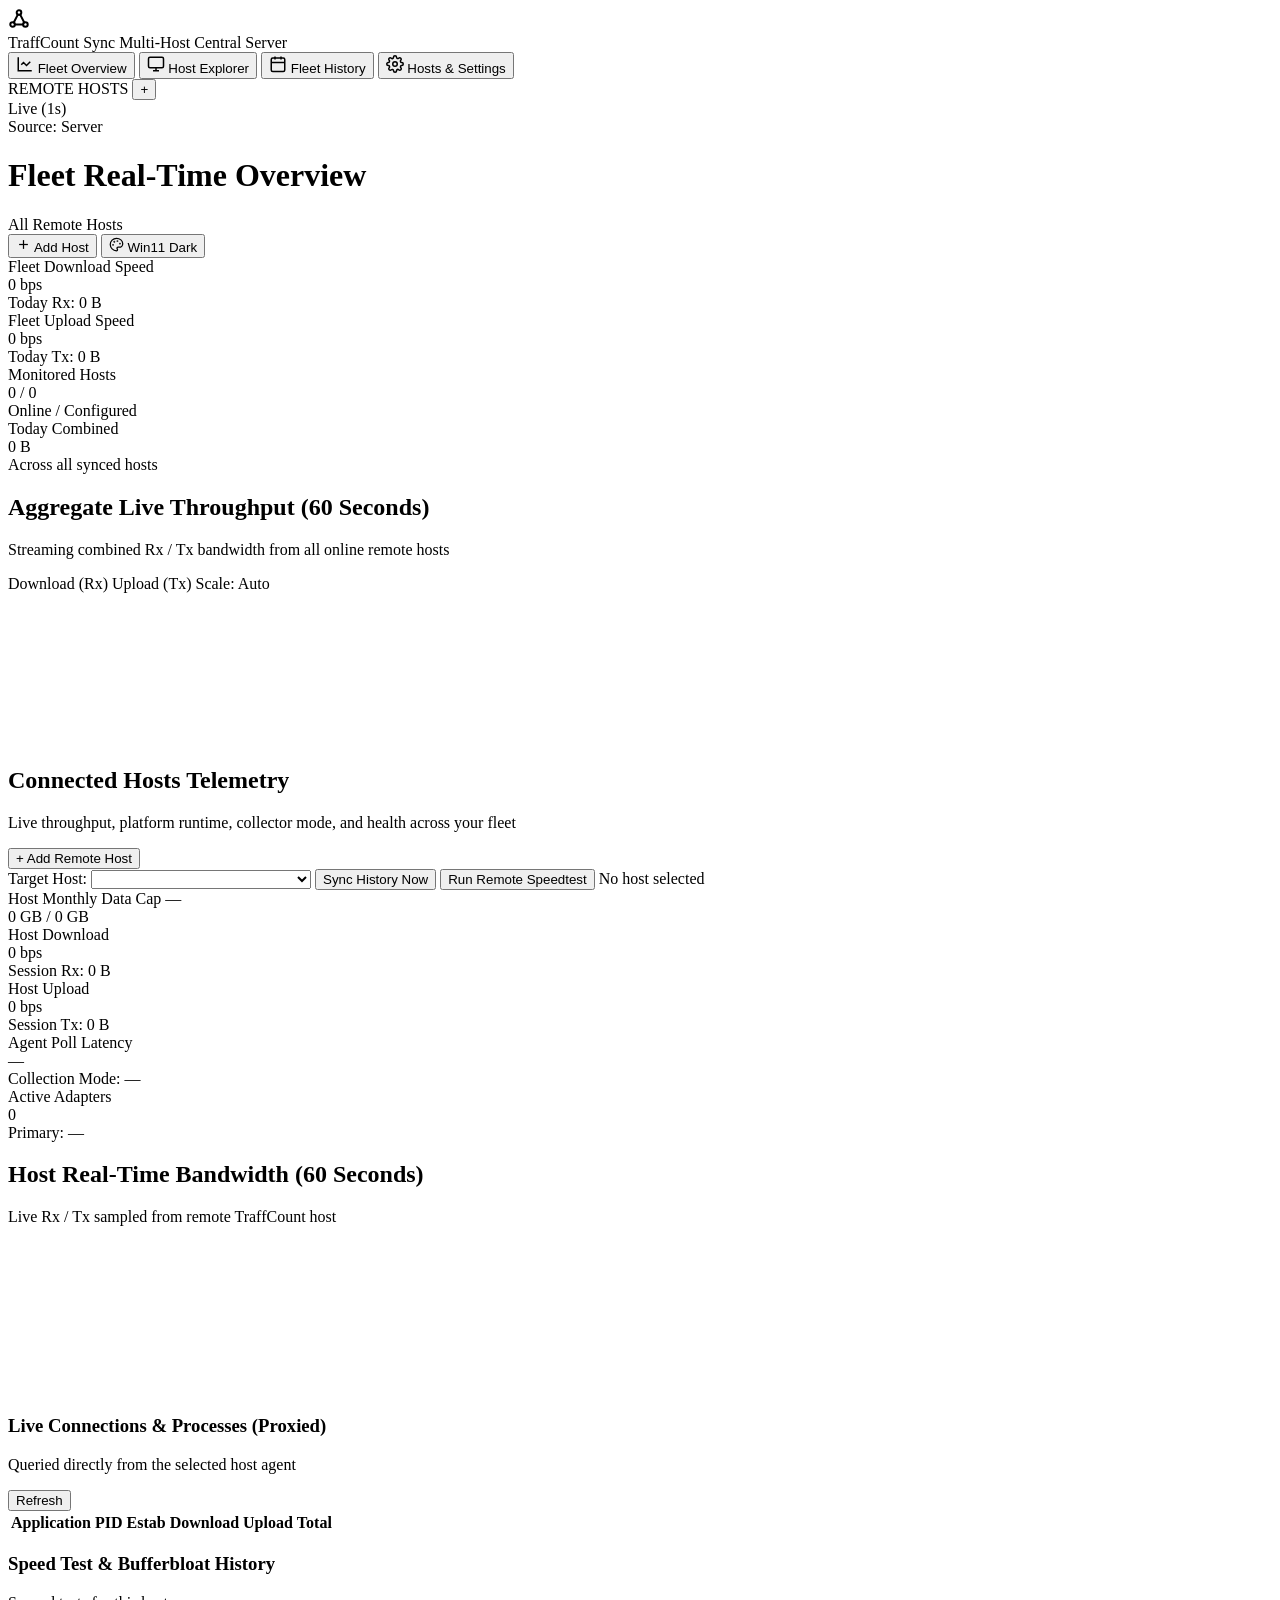
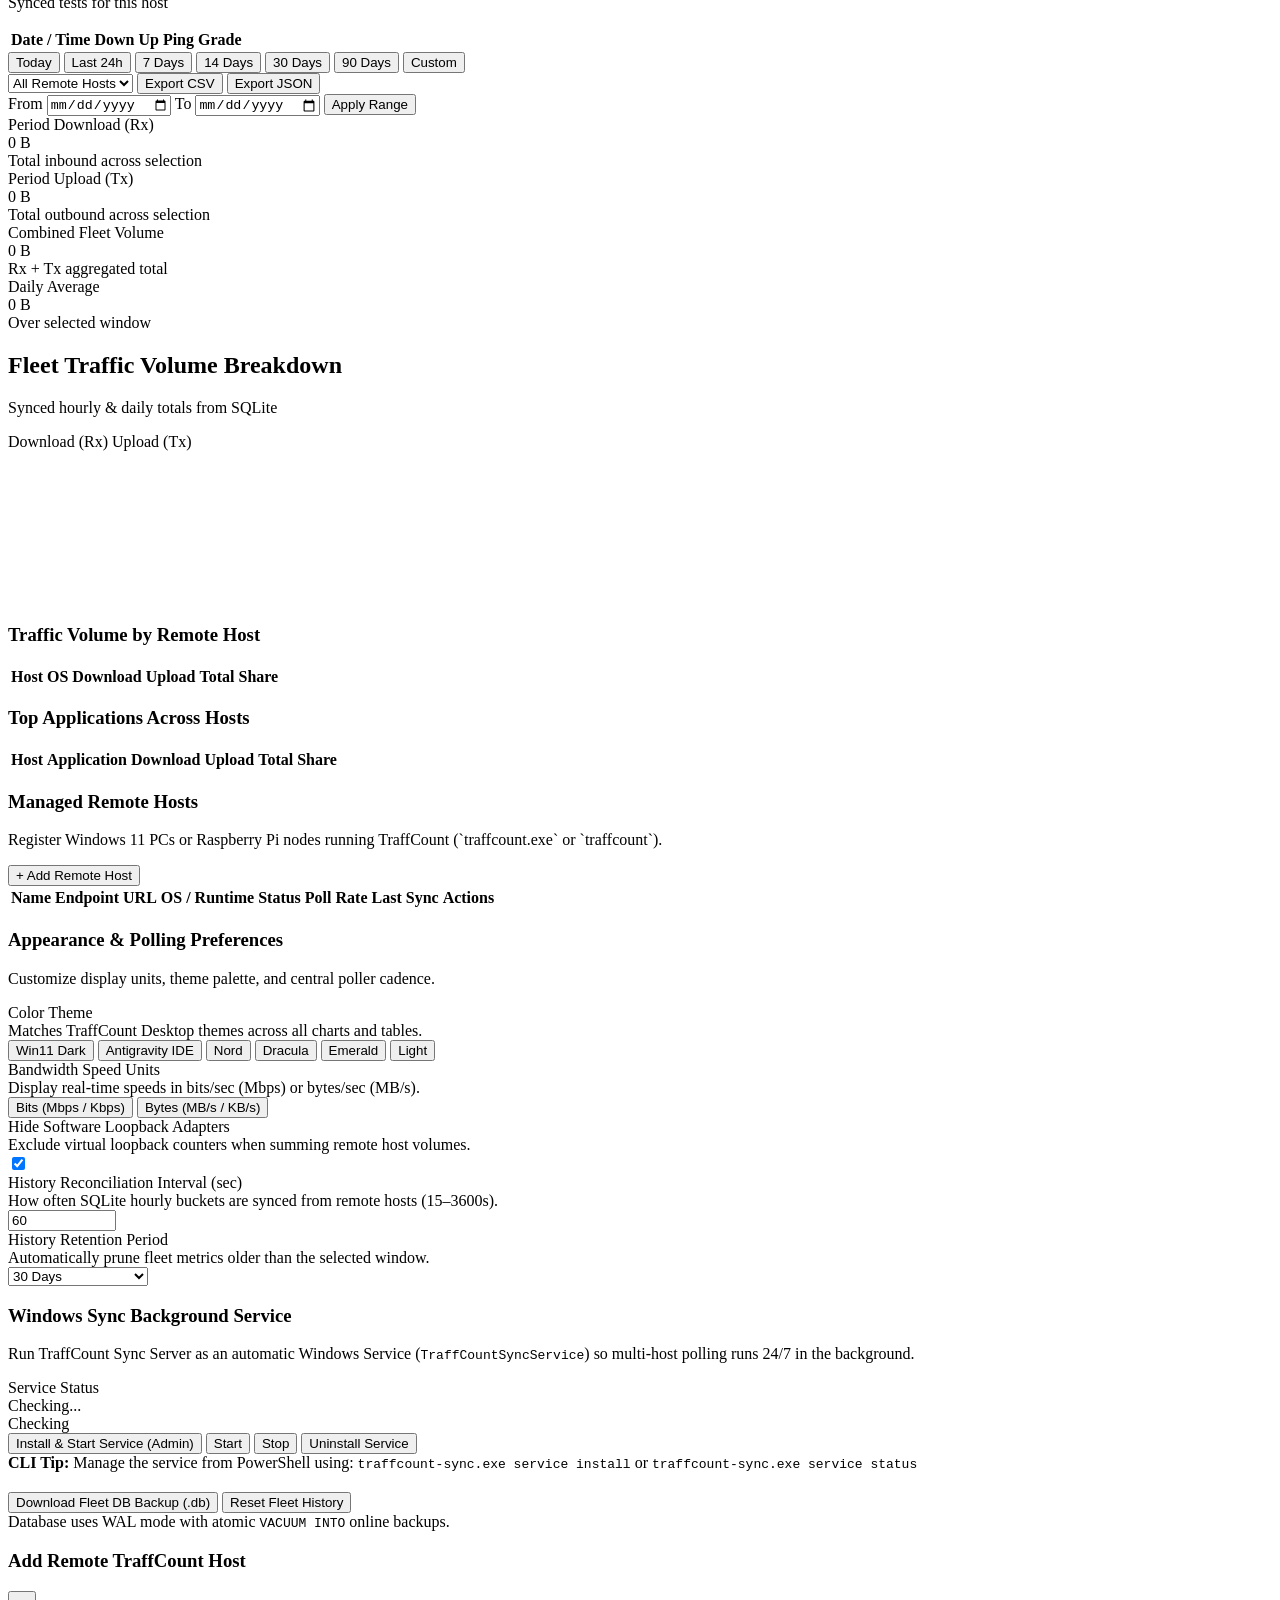
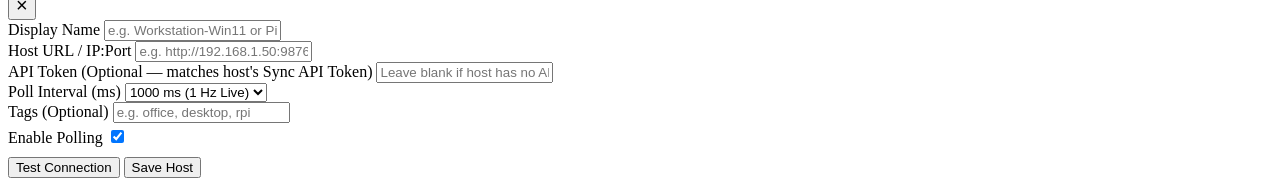
==== internal/syncserver/web/index.html @ 026d8219 "add TraffCount Sync Server for multi-host polling and analytics Introduce `traffcount-sync`, a stand" ====
<!DOCTYPE html>
<html lang="en" data-theme="dark">
<head>
  <meta charset="UTF-8" />
  <meta name="viewport" content="width=device-width, initial-scale=1.0" />
  <title>TraffCount Sync Server — Multi-Host Network Monitor</title>
  <link rel="icon" href="/favicon.ico" type="image/x-icon" />
  <link rel="stylesheet" href="/style.css?v=1" />
</head>
<body>
  <div class="app-shell">
    <!-- Left Navigation Sidebar -->
    <aside class="sidebar">
      <div class="brand">
        <div class="brand-icon">
          <svg viewBox="0 0 24 24" width="22" height="22" fill="none" stroke="currentColor" stroke-width="2.2" stroke-linecap="round" stroke-linejoin="round">
            <circle cx="12" cy="5" r="2.5"></circle>
            <circle cx="5" cy="18" r="2.5"></circle>
            <circle cx="19" cy="18" r="2.5"></circle>
            <line x1="10.7" y1="7.2" x2="6.3" y2="15.8"></line>
            <line x1="13.3" y1="7.2" x2="17.7" y2="15.8"></line>
            <line x1="7.5" y1="18" x2="16.5" y2="18"></line>
          </svg>
        </div>
        <div class="brand-text">
          <span class="brand-title">TraffCount Sync</span>
          <span class="brand-subtitle" id="brandSubtitle">Multi-Host Central Server</span>
        </div>
      </div>

      <nav class="nav-list">
        <button class="nav-item active" data-tab="overview">
          <svg viewBox="0 0 24 24" width="18" height="18" fill="none" stroke="currentColor" stroke-width="2">
            <path d="M3 3v18h18"/><path d="m19 9-5 5-4-4-3 3"/>
          </svg>
          <span>Fleet Overview</span>
        </button>

        <button class="nav-item" data-tab="explorer">
          <svg viewBox="0 0 24 24" width="18" height="18" fill="none" stroke="currentColor" stroke-width="2">
            <rect x="2" y="3" width="20" height="14" rx="2"/><line x1="8" y1="21" x2="16" y2="21"/><line x1="12" y1="17" x2="12" y2="21"/>
          </svg>
          <span>Host Explorer</span>
        </button>

        <button class="nav-item" data-tab="history">
          <svg viewBox="0 0 24 24" width="18" height="18" fill="none" stroke="currentColor" stroke-width="2">
            <rect x="3" y="4" width="18" height="18" rx="2" ry="2"/><line x1="16" y1="2" x2="16" y2="6"/><line x1="8" y1="2" x2="8" y2="6"/><line x1="3" y1="10" x2="21" y2="10"/>
          </svg>
          <span>Fleet History</span>
        </button>

        <button class="nav-item" data-tab="settings">
          <svg viewBox="0 0 24 24" width="18" height="18" fill="none" stroke="currentColor" stroke-width="2">
            <circle cx="12" cy="12" r="3"></circle>
            <path d="M19.4 15a1.65 1.65 0 0 0 .33 1.82l.06.06a2 2 0 0 1 0 2.83 2 2 0 0 1-2.83 0l-.06-.06a1.65 1.65 0 0 0-1.82-.33 1.65 1.65 0 0 0-1 1.51V21a2 2 0 0 1-2 2 2 2 0 0 1-2-2v-.09A1.65 1.65 0 0 0 9 19.4a1.65 1.65 0 0 0-1.82.33l-.06.06a2 2 0 0 1-2.83 0 2 2 0 0 1 0-2.83l.06-.06a1.65 1.65 0 0 0 .33-1.82 1.65 1.65 0 0 0-1.51-1H3a2 2 0 0 1-2-2 2 2 0 0 1 2-2h.09A1.65 1.65 0 0 0 4.6 9a1.65 1.65 0 0 0-.33-1.82l-.06-.06a2 2 0 0 1 0-2.83 2 2 0 0 1 2.83 0l.06.06a1.65 1.65 0 0 0 1.82.33H9a1.65 1.65 0 0 0 1-1.51V3a2 2 0 0 1 2-2 2 2 0 0 1 2 2v.09a1.65 1.65 0 0 0 1 1.51 1.65 1.65 0 0 0 1.82-.33l.06-.06a2 2 0 0 1 2.83 0 2 2 0 0 1 0 2.83l-.06.06a1.65 1.65 0 0 0-.33 1.82V9a1.65 1.65 0 0 0 1.51 1H21a2 2 0 0 1 2 2 2 2 0 0 1-2 2h-.09a1.65 1.65 0 0 0-1.51 1z"></path>
          </svg>
          <span>Hosts &amp; Settings</span>
        </button>
      </nav>

      <!-- Sidebar Remote Hosts Selector -->
      <div class="sidebar-section-header">
        <span class="sidebar-section-label">REMOTE HOSTS</span>
        <button id="btnSidebarAddHost" class="sidebar-add-btn" title="Add Remote Host">+</button>
      </div>
      <div id="hostSidebarList" class="adapter-list">
        <!-- Populated dynamically -->
      </div>

      <div class="sidebar-footer">
        <div class="ws-status" id="wsStatus">
          <span class="status-dot online"></span>
          <span id="wsStatusText">Live (1s)</span>
        </div>
        <span class="source-badge app" id="dataSourceBadge" title="Active Sync Server Runtime">Source: Server</span>
      </div>
    </aside>

    <!-- Main Content Area -->
    <main class="main-content">
      <header class="top-bar">
        <div class="top-bar-title">
          <h1 id="viewTitle">Fleet Real-Time Overview</h1>
          <span id="viewSubtitle" class="subtitle-badge">All Remote Hosts</span>
        </div>

        <div class="top-bar-actions">
          <button id="btnQuickAddHost" class="action-pill" title="Add a remote Windows 11 or Raspberry Pi TraffCount host">
            <svg viewBox="0 0 24 24" width="15" height="15" fill="none" stroke="currentColor" stroke-width="2">
              <line x1="12" y1="5" x2="12" y2="19"></line><line x1="5" y1="12" x2="19" y2="12"></line>
            </svg>
            <span>Add Host</span>
          </button>

          <button id="btnQuickTheme" class="action-pill" title="Cycle Color Theme">
            <svg viewBox="0 0 24 24" width="15" height="15" fill="none" stroke="currentColor" stroke-width="2">
              <circle cx="13.5" cy="6.5" r=".5" fill="currentColor"></circle>
              <circle cx="17.5" cy="10.5" r=".5" fill="currentColor"></circle>
              <circle cx="8.5" cy="7.5" r=".5" fill="currentColor"></circle>
              <circle cx="6.5" cy="12.5" r=".5" fill="currentColor"></circle>
              <path d="M12 2C6.5 2 2 6.5 2 12s4.5 10 10 10c.926 0 1.648-.746 1.648-1.688 0-.437-.18-.835-.437-1.125-.29-.289-.438-.652-.438-1.125a1.64 1.64 0 0 1 1.668-1.668h1.996c3.051 0 5.555-2.503 5.555-5.554C21.965 6.012 17.461 2 12 2z"></path>
            </svg>
            <span id="quickThemeLabel">Win11 Dark</span>
          </button>
        </div>
      </header>

      <!-- TAB 1: FLEET OVERVIEW -->
      <section id="tab-overview" class="tab-panel active">
        <div class="kpi-grid">
          <div class="kpi-card rx-accent">
            <div class="kpi-label">Fleet Download Speed</div>
            <div class="kpi-value" id="fleetRxSpeed">0 bps</div>
            <div class="kpi-sub">Today Rx: <span id="fleetTodayRx">0 B</span></div>
          </div>

          <div class="kpi-card tx-accent">
            <div class="kpi-label">Fleet Upload Speed</div>
            <div class="kpi-value" id="fleetTxSpeed">0 bps</div>
            <div class="kpi-sub">Today Tx: <span id="fleetTodayTx">0 B</span></div>
          </div>

          <div class="kpi-card">
            <div class="kpi-label">Monitored Hosts</div>
            <div class="kpi-value" id="fleetHostsCount">0 / 0</div>
            <div class="kpi-sub">Online / Configured</div>
          </div>

          <div class="kpi-card">
            <div class="kpi-label">Today Combined</div>
            <div class="kpi-value" id="fleetTodayCombined">0 B</div>
            <div class="kpi-sub">Across all synced hosts</div>
          </div>
        </div>

        <!-- Aggregate 60s Live Throughput Chart -->
        <div class="card chart-card">
          <div class="card-header">
            <div>
              <h2 id="fleetChartTitle">Aggregate Live Throughput (60 Seconds)</h2>
              <p class="card-sub" id="fleetChartSub">Streaming combined Rx / Tx bandwidth from all online remote hosts</p>
            </div>
            <div class="legend">
              <span class="legend-item"><i class="swatch rx"></i> Download (Rx)</span>
              <span class="legend-item"><i class="swatch tx"></i> Upload (Tx)</span>
              <span class="scale-badge" id="fleetScaleMax">Scale: Auto</span>
            </div>
          </div>
          <div class="canvas-wrap">
            <canvas id="fleetRealtimeCanvas"></canvas>
            <div id="fleetTooltip" class="chart-tooltip hidden"></div>
          </div>
        </div>

        <!-- Remote Host Cards Grid -->
        <div class="card">
          <div class="card-header">
            <div>
              <h2>Connected Hosts Telemetry</h2>
              <p class="card-sub">Live throughput, platform runtime, collector mode, and health across your fleet</p>
            </div>
            <button id="btnAddHostEmpty" class="btn-primary btn-sm">+ Add Remote Host</button>
          </div>
          <div id="hostOverviewGrid" class="host-grid">
            <!-- Populated dynamically -->
          </div>
        </div>
      </section>

      <!-- TAB 2: HOST EXPLORER -->
      <section id="tab-explorer" class="tab-panel">
        <div class="card filter-card">
          <div class="filter-row">
            <label class="inline-label" for="explorerHostSelect">Target Host:</label>
            <select id="explorerHostSelect" class="select-control" style="min-width:220px"></select>
            <button id="btnExplorerSync" class="btn-secondary btn-sm">Sync History Now</button>
            <button id="btnExplorerSpeedTest" class="btn-primary btn-sm">Run Remote Speedtest</button>
            <span id="explorerHostMeta" class="subtitle-badge" style="margin-left:auto">No host selected</span>
          </div>
        </div>

        <!-- Quota banner if agent has Data Cap enabled -->
        <div class="card quota-card hidden" id="explorerQuotaBanner">
          <div class="quota-top">
            <div>
              <span class="quota-title">Host Monthly Data Cap</span>
              <span class="quota-sub" id="explorerQuotaCycle">—</span>
            </div>
            <div class="quota-numbers" id="explorerQuotaNumbers">0 GB / 0 GB</div>
          </div>
          <div class="quota-bar-track">
            <div class="quota-bar-fill" id="explorerQuotaFill" style="width:0%"></div>
          </div>
          <div class="quota-projection" id="explorerQuotaProjection"></div>
        </div>

        <div class="kpi-grid">
          <div class="kpi-card rx-accent">
            <div class="kpi-label">Host Download</div>
            <div class="kpi-value" id="expRxSpeed">0 bps</div>
            <div class="kpi-sub">Session Rx: <span id="expSessRx">0 B</span></div>
          </div>
          <div class="kpi-card tx-accent">
            <div class="kpi-label">Host Upload</div>
            <div class="kpi-value" id="expTxSpeed">0 bps</div>
            <div class="kpi-sub">Session Tx: <span id="expSessTx">0 B</span></div>
          </div>
          <div class="kpi-card">
            <div class="kpi-label">Agent Poll Latency</div>
            <div class="kpi-value" id="expPollLatency">—</div>
            <div class="kpi-sub">Collection Mode: <span id="expSourceMode">—</span></div>
          </div>
          <div class="kpi-card">
            <div class="kpi-label">Active Adapters</div>
            <div class="kpi-value" id="expNicCount">0</div>
            <div class="kpi-sub">Primary: <span id="expPrimaryNic">—</span></div>
          </div>
        </div>

        <div class="card chart-card">
          <div class="card-header">
            <div>
              <h2>Host Real-Time Bandwidth (60 Seconds)</h2>
              <p class="card-sub" id="expChartSub">Live Rx / Tx sampled from remote TraffCount host</p>
            </div>
            <div class="ping-strip" id="expPingBadges"></div>
          </div>
          <div class="canvas-wrap">
            <canvas id="explorerCanvas"></canvas>
            <div id="explorerTooltip" class="chart-tooltip hidden"></div>
          </div>
        </div>

        <!-- Remote Live Processes / Connections + Speed Tests -->
        <div class="breakdown-grid">
          <div class="card table-card">
            <div class="card-header">
              <div>
                <h3>Live Connections &amp; Processes (Proxied)</h3>
                <p class="card-sub">Queried directly from the selected host agent</p>
              </div>
              <button id="btnRefreshExpConns" class="btn-secondary btn-sm">Refresh</button>
            </div>
            <div class="table-scroll">
              <table class="data-table">
                <thead>
                  <tr>
                    <th>Application</th>
                    <th>PID</th>
                    <th>Estab</th>
                    <th class="num">Download</th>
                    <th class="num">Upload</th>
                    <th class="num">Total</th>
                  </tr>
                </thead>
                <tbody id="expProcTableBody"></tbody>
              </table>
            </div>
          </div>

          <div class="card table-card">
            <div class="card-header">
              <div>
                <h3>Speed Test &amp; Bufferbloat History</h3>
                <p class="card-sub" id="expSpeedTestStatus">Synced tests for this host</p>
              </div>
            </div>
            <div class="table-scroll">
              <table class="data-table">
                <thead>
                  <tr>
                    <th>Date / Time</th>
                    <th class="num">Down</th>
                    <th class="num">Up</th>
                    <th class="num">Ping</th>
                    <th>Grade</th>
                  </tr>
                </thead>
                <tbody id="expSpeedTestBody"></tbody>
              </table>
            </div>
          </div>
        </div>
      </section>

      <!-- TAB 3: FLEET HISTORY -->
      <section id="tab-history" class="tab-panel">
        <div class="card filter-card">
          <div class="filter-row">
            <div class="range-pills" id="historyRangePills">
              <button class="pill" data-range="today">Today</button>
              <button class="pill" data-range="24h">Last 24h</button>
              <button class="pill" data-range="7d">7 Days</button>
              <button class="pill active" data-range="14d">14 Days</button>
              <button class="pill" data-range="30d">30 Days</button>
              <button class="pill" data-range="90d">90 Days</button>
              <button class="pill" data-range="custom">Custom</button>
            </div>

            <div class="history-selects">
              <select id="histHostFilter" class="select-control">
                <option value="all">All Remote Hosts</option>
              </select>

              <button id="btnExportCSV" class="btn-secondary btn-sm">Export CSV</button>
              <button id="btnExportJSON" class="btn-secondary btn-sm">Export JSON</button>
            </div>
          </div>

          <div class="custom-date-row hidden" id="customDateRow">
            <label>From <input type="date" id="inputStartDate" class="input-control" /></label>
            <label>To <input type="date" id="inputEndDate" class="input-control" /></label>
            <button id="btnApplyCustomRange" class="btn-primary btn-sm">Apply Range</button>
          </div>
        </div>

        <div class="kpi-grid">
          <div class="kpi-card rx-accent">
            <div class="kpi-label">Period Download (Rx)</div>
            <div class="kpi-value" id="histTotalRx">0 B</div>
            <div class="kpi-sub">Total inbound across selection</div>
          </div>
          <div class="kpi-card tx-accent">
            <div class="kpi-label">Period Upload (Tx)</div>
            <div class="kpi-value" id="histTotalTx">0 B</div>
            <div class="kpi-sub">Total outbound across selection</div>
          </div>
          <div class="kpi-card">
            <div class="kpi-label">Combined Fleet Volume</div>
            <div class="kpi-value" id="histCombined">0 B</div>
            <div class="kpi-sub">Rx + Tx aggregated total</div>
          </div>
          <div class="kpi-card">
            <div class="kpi-label">Daily Average</div>
            <div class="kpi-value" id="histAvgDaily">0 B</div>
            <div class="kpi-sub">Over selected window</div>
          </div>
        </div>

        <div class="card chart-card">
          <div class="card-header">
            <div>
              <h2>Fleet Traffic Volume Breakdown</h2>
              <p class="card-sub" id="histChartSub">Synced hourly &amp; daily totals from SQLite</p>
            </div>
            <div class="legend">
              <span class="legend-item"><i class="swatch rx"></i> Download (Rx)</span>
              <span class="legend-item"><i class="swatch tx"></i> Upload (Tx)</span>
            </div>
          </div>
          <div class="canvas-wrap history-canvas-wrap">
            <canvas id="historyCanvas"></canvas>
            <div id="histTooltip" class="chart-tooltip hidden"></div>
          </div>
        </div>

        <div class="breakdown-grid">
          <div class="card table-card">
            <h3>Traffic Volume by Remote Host</h3>
            <div class="table-scroll">
              <table class="data-table">
                <thead>
                  <tr>
                    <th>Host</th>
                    <th>OS</th>
                    <th class="num">Download</th>
                    <th class="num">Upload</th>
                    <th class="num">Total</th>
                    <th class="num">Share</th>
                  </tr>
                </thead>
                <tbody id="histHostTableBody"></tbody>
              </table>
            </div>
          </div>

          <div class="card table-card">
            <h3>Top Applications Across Hosts</h3>
            <div class="table-scroll">
              <table class="data-table">
                <thead>
                  <tr>
                    <th>Host</th>
                    <th>Application</th>
                    <th class="num">Download</th>
                    <th class="num">Upload</th>
                    <th class="num">Total</th>
                    <th class="num">Share</th>
                  </tr>
                </thead>
                <tbody id="histProcTableBody"></tbody>
              </table>
            </div>
          </div>
        </div>
      </section>

      <!-- TAB 4: HOSTS & SETTINGS -->
      <section id="tab-settings" class="tab-panel">
        <div class="settings-grid">
          <!-- Remote Hosts Management (Full Width Card) -->
          <div class="settings-card settings-span-2">
            <div class="card-header">
              <div>
                <h3>Managed Remote Hosts</h3>
                <p class="settings-desc">
                  Register Windows 11 PCs or Raspberry Pi nodes running TraffCount (`traffcount.exe` or `traffcount`).
                </p>
              </div>
              <button id="btnSettingsAddHost" class="btn-primary">+ Add Remote Host</button>
            </div>

            <div class="table-scroll" style="max-height:280px">
              <table class="data-table">
                <thead>
                  <tr>
                    <th>Name</th>
                    <th>Endpoint URL</th>
                    <th>OS / Runtime</th>
                    <th>Status</th>
                    <th>Poll Rate</th>
                    <th>Last Sync</th>
                    <th class="num">Actions</th>
                  </tr>
                </thead>
                <tbody id="hostsManageTableBody"></tbody>
              </table>
            </div>
          </div>

          <!-- Appearance & Sync Preferences -->
          <div class="settings-card">
            <h3>Appearance &amp; Polling Preferences</h3>
            <p class="settings-desc">Customize display units, theme palette, and central poller cadence.</p>

            <div class="setting-row setting-row-col">
              <div>
                <div class="setting-title">Color Theme</div>
                <div class="setting-hint">Matches TraffCount Desktop themes across all charts and tables.</div>
              </div>
              <div class="segmented-control theme-segmented" id="themeSelector">
                <button class="seg-btn active" data-theme-val="dark">Win11 Dark</button>
                <button class="seg-btn" data-theme-val="antigravity">Antigravity IDE</button>
                <button class="seg-btn" data-theme-val="nord">Nord</button>
                <button class="seg-btn" data-theme-val="dracula">Dracula</button>
                <button class="seg-btn" data-theme-val="emerald">Emerald</button>
                <button class="seg-btn" data-theme-val="light">Light</button>
              </div>
            </div>

            <div class="setting-row">
              <div>
                <div class="setting-title">Bandwidth Speed Units</div>
                <div class="setting-hint">Display real-time speeds in bits/sec (Mbps) or bytes/sec (MB/s).</div>
              </div>
              <div class="segmented-control" id="unitSelector">
                <button class="seg-btn active" data-unit-val="bits">Bits (Mbps / Kbps)</button>
                <button class="seg-btn" data-unit-val="bytes">Bytes (MB/s / KB/s)</button>
              </div>
            </div>

            <div class="setting-row">
              <div>
                <div class="setting-title">Hide Software Loopback Adapters</div>
                <div class="setting-hint">Exclude virtual loopback counters when summing remote host volumes.</div>
              </div>
              <label class="toggle-switch">
                <input type="checkbox" id="chkHideLoopback" checked />
                <span class="toggle-slider"></span>
              </label>
            </div>

            <div class="setting-row">
              <div>
                <div class="setting-title">History Reconciliation Interval (sec)</div>
                <div class="setting-hint">How often SQLite hourly buckets are synced from remote hosts (15–3600s).</div>
              </div>
              <input type="number" id="inputHistorySyncSec" class="input-control" style="width:100px" min="15" max="3600" value="60" />
            </div>

            <div class="setting-row">
              <div>
                <div class="setting-title">History Retention Period</div>
                <div class="setting-hint">Automatically prune fleet metrics older than the selected window.</div>
              </div>
              <select id="selectRetentionDays" class="select-control" style="min-width:140px">
                <option value="30">30 Days</option>
                <option value="90">90 Days</option>
                <option value="365">365 Days (1 Year)</option>
                <option value="-1">Unlimited</option>
              </select>
            </div>
          </div>

          <!-- Background Service & Fleet Database -->
          <div class="settings-card">
            <h3 id="svcCardTitle">Windows Sync Background Service</h3>
            <p class="settings-desc" id="svcCardDesc">
              Run TraffCount Sync Server as an automatic Windows Service (<code>TraffCountSyncService</code>) so multi-host polling runs 24/7 in the background.
            </p>

            <div class="service-status-banner">
              <div>
                <div class="setting-title">Service Status</div>
                <div class="service-state-text" id="svcStateText">Checking...</div>
              </div>
              <span class="svc-badge" id="svcBadge">Checking</span>
            </div>

            <div class="service-actions">
              <button id="btnSvcInstall" class="btn-primary">Install &amp; Start Service (Admin)</button>
              <button id="btnSvcStart" class="btn-secondary">Start</button>
              <button id="btnSvcStop" class="btn-secondary">Stop</button>
              <button id="btnSvcUninstall" class="btn-danger">Uninstall Service</button>
            </div>

            <div class="settings-note" id="svcCliTip">
              <strong>CLI Tip:</strong> Manage the service from PowerShell using:
              <code>traffcount-sync.exe service install</code> or <code>traffcount-sync.exe service status</code>
            </div>

            <div class="service-actions" style="margin-top:8px;padding-top:12px;border-top:1px solid var(--border-color)">
              <button id="btnBackupDB" class="btn-secondary">Download Fleet DB Backup (.db)</button>
              <button id="btnResetDB" class="btn-danger">Reset Fleet History</button>
            </div>
            <div class="settings-note" id="dbActionStatus">
              Database uses WAL mode with atomic <code>VACUUM INTO</code> online backups.
            </div>
          </div>
        </div>
      </section>
    </main>
  </div>

  <!-- Add / Edit Remote Host Modal -->
  <div id="hostModal" class="modal-backdrop hidden">
    <div class="modal-card">
      <div class="card-header">
        <h3 id="hostModalTitle">Add Remote TraffCount Host</h3>
        <button id="btnCloseHostModal" class="ping-target-del" style="font-size:20px" title="Close">&times;</button>
      </div>

      <div class="modal-form">
        <div class="form-field">
          <label for="hostInputName">Display Name</label>
          <input type="text" id="hostInputName" class="input-control" placeholder="e.g. Workstation-Win11 or Pi-Router" />
        </div>

        <div class="form-field">
          <label for="hostInputURL">Host URL / IP:Port</label>
          <input type="text" id="hostInputURL" class="input-control" placeholder="e.g. http://192.168.1.50:9876" />
        </div>

        <div class="form-field">
          <label for="hostInputToken">API Token (Optional — matches host's Sync API Token)</label>
          <input type="password" id="hostInputToken" class="input-control" placeholder="Leave blank if host has no API token" />
        </div>

        <div class="form-row-2">
          <div class="form-field">
            <label for="hostInputPollMs">Poll Interval (ms)</label>
            <select id="hostInputPollMs" class="select-control">
              <option value="1000">1000 ms (1 Hz Live)</option>
              <option value="2000">2000 ms (2s)</option>
              <option value="5000">5000 ms (5s Eco)</option>
            </select>
          </div>
          <div class="form-field">
            <label for="hostInputTags">Tags (Optional)</label>
            <input type="text" id="hostInputTags" class="input-control" placeholder="e.g. office, desktop, rpi" />
          </div>
        </div>

        <div class="setting-row" style="padding:4px 0">
          <span class="setting-title">Enable Polling</span>
          <label class="toggle-switch">
            <input type="checkbox" id="hostInputEnabled" checked />
            <span class="toggle-slider"></span>
          </label>
        </div>

        <div id="hostTestResult" class="settings-note hidden"></div>

        <div class="service-actions" style="justify-content:flex-end;margin-top:6px">
          <button id="btnTestHostConn" type="button" class="btn-secondary">Test Connection</button>
          <button id="btnSaveHostModal" type="button" class="btn-primary">Save Host</button>
        </div>
      </div>
    </div>
  </div>

  <script src="/app.js?v=1"></script>
</body>
</html>
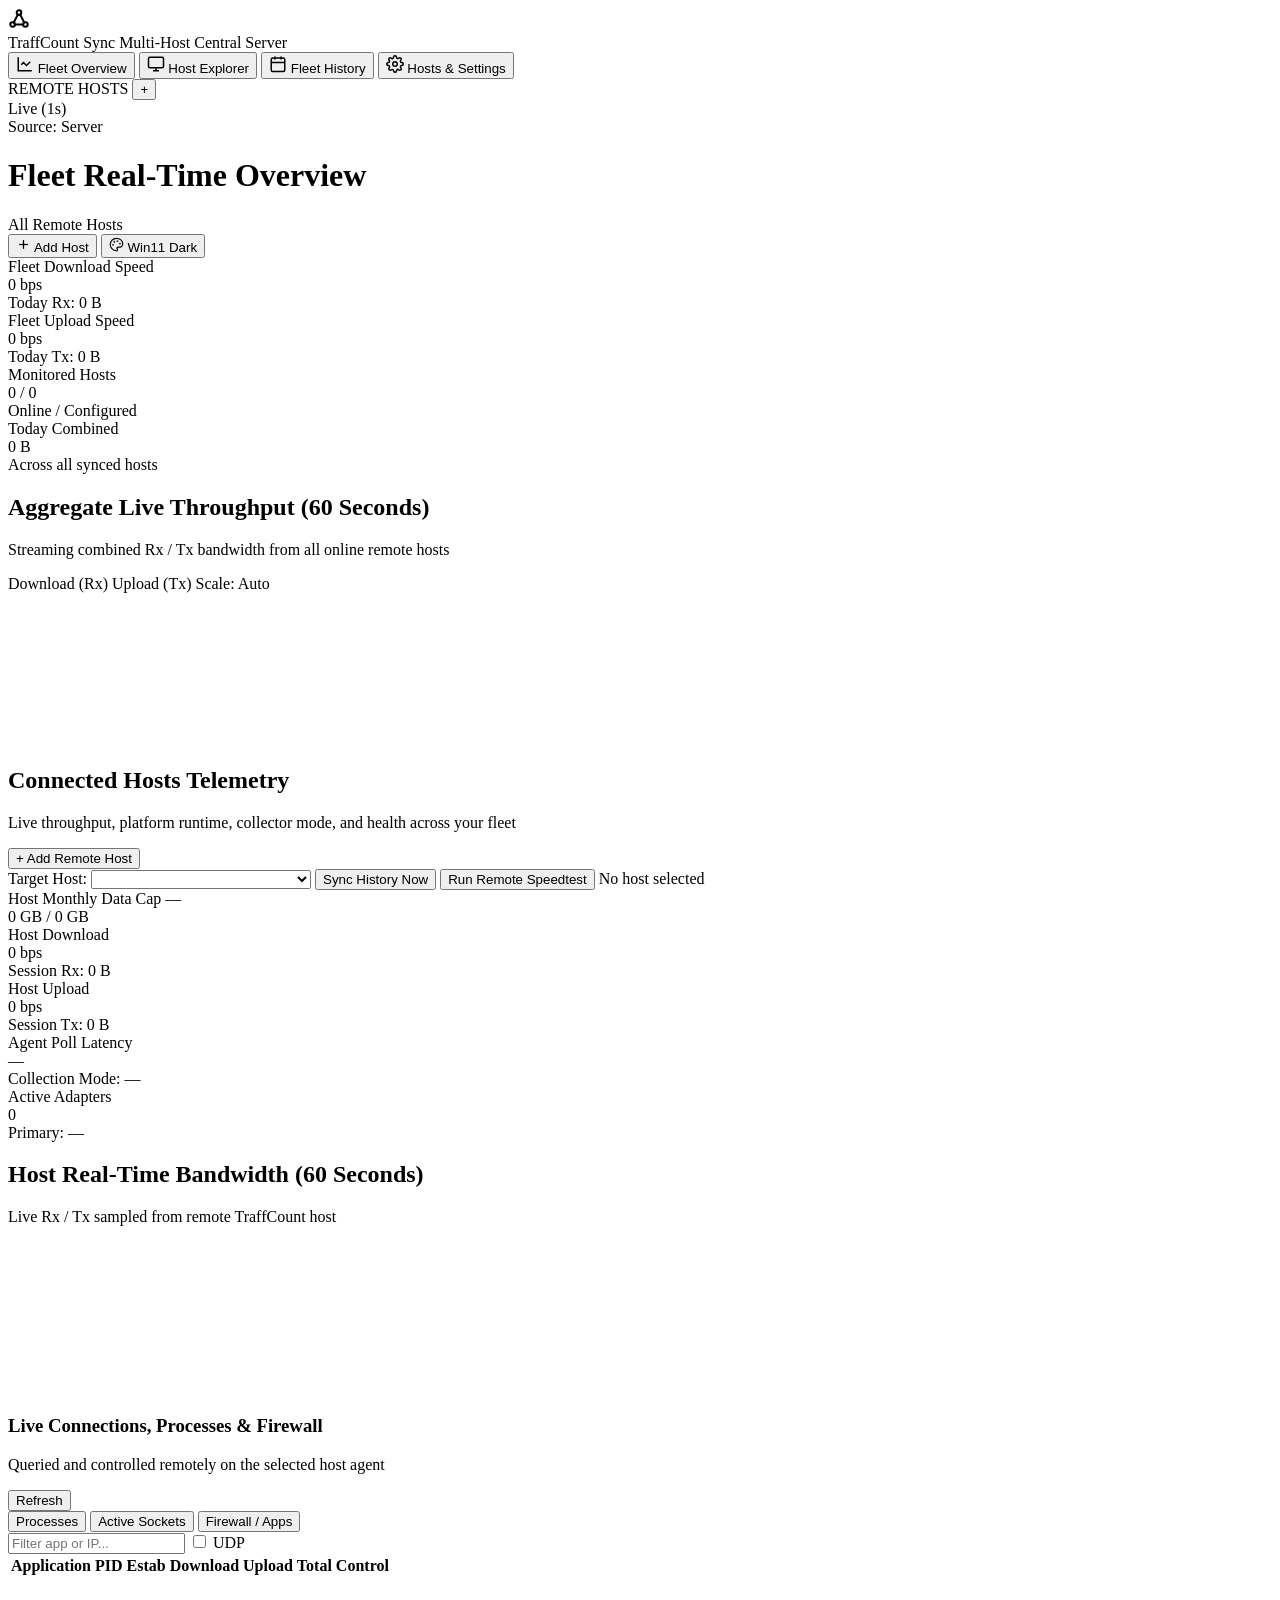
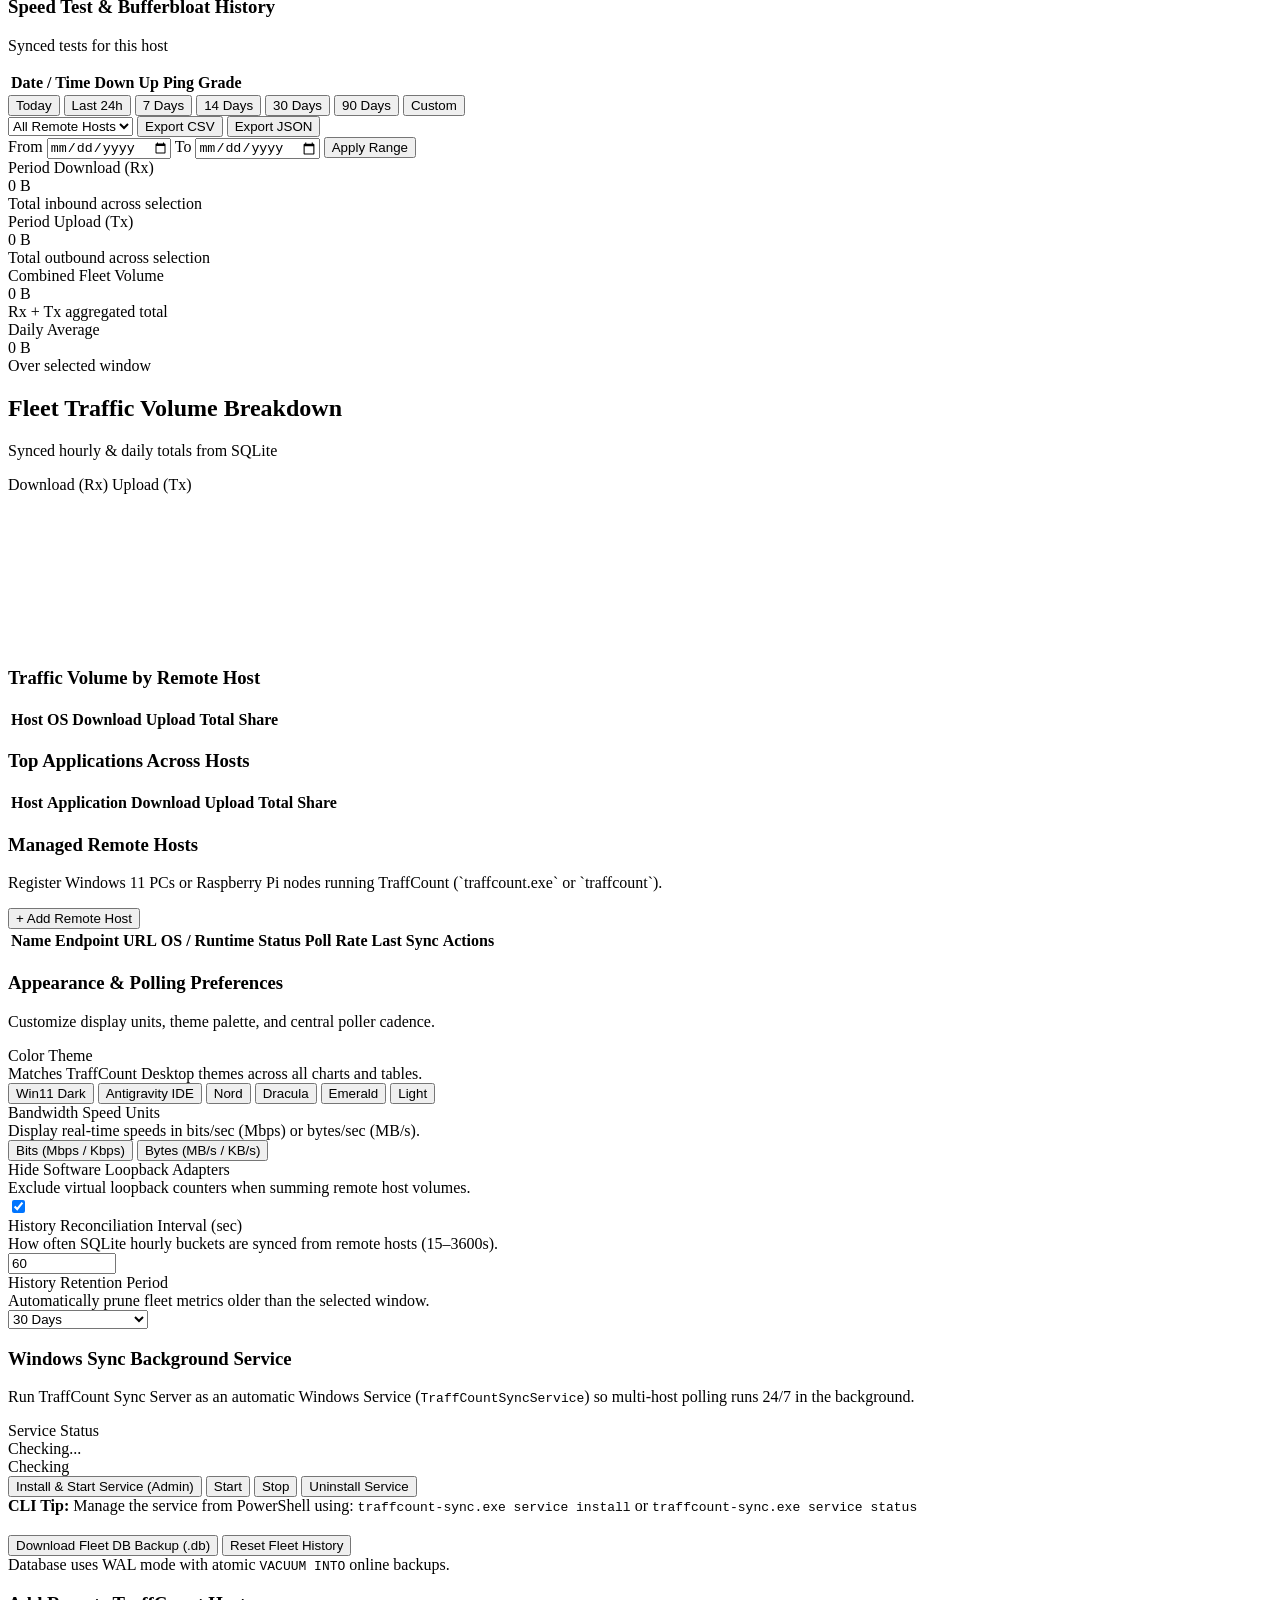
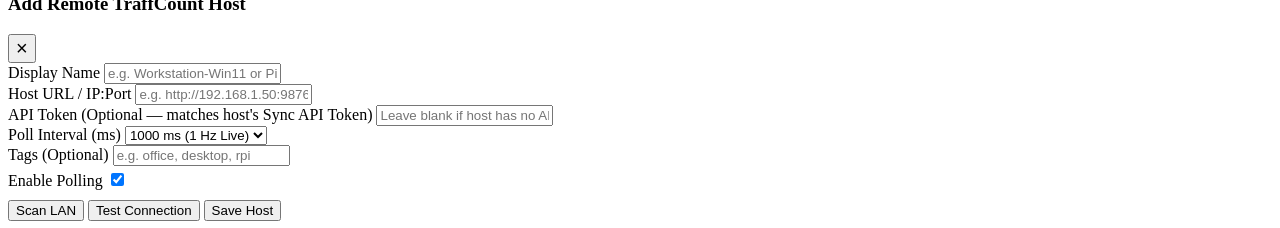
==== commit c188bf8d: "bugfix" ====
--- a/internal/syncserver/web/index.html
+++ b/internal/syncserver/web/index.html
@@ -108,6 +108,8 @@
 
       <!-- TAB 1: FLEET OVERVIEW -->
       <section id="tab-overview" class="tab-panel active">
+        <div id="fleetHealthBanner" class="health-banner hidden"></div>
+
         <div class="kpi-grid">
           <div class="kpi-card rx-accent">
             <div class="kpi-label">Fleet Download Speed</div>
@@ -237,14 +239,26 @@
           <div class="card table-card">
             <div class="card-header">
               <div>
-                <h3>Live Connections &amp; Processes (Proxied)</h3>
-                <p class="card-sub">Queried directly from the selected host agent</p>
+                <h3>Live Connections, Processes &amp; Firewall</h3>
+                <p class="card-sub">Queried and controlled remotely on the selected host agent</p>
               </div>
               <button id="btnRefreshExpConns" class="btn-secondary btn-sm">Refresh</button>
+            </div>
+            <div class="exp-conn-toolbar">
+              <div class="segmented-control" id="expConnSubTabs">
+                <button class="seg-btn active" data-subtab="processes">Processes</button>
+                <button class="seg-btn" data-subtab="sockets">Active Sockets</button>
+                <button class="seg-btn" data-subtab="apps">Firewall / Apps</button>
+              </div>
+              <input type="text" id="expConnSearch" class="input-control" placeholder="Filter app or IP..." style="flex:1;min-width:120px" />
+              <label class="inline-check">
+                <input type="checkbox" id="chkExpIncludeUDP" />
+                <span>UDP</span>
+              </label>
             </div>
             <div class="table-scroll">
               <table class="data-table">
-                <thead>
+                <thead id="expConnTableHead">
                   <tr>
                     <th>Application</th>
                     <th>PID</th>
@@ -252,6 +266,7 @@
                     <th class="num">Download</th>
                     <th class="num">Upload</th>
                     <th class="num">Total</th>
+                    <th class="num">Control</th>
                   </tr>
                 </thead>
                 <tbody id="expProcTableBody"></tbody>
@@ -580,9 +595,11 @@
           </label>
         </div>
 
+        <div id="lanDiscoveryResults" class="lan-discovery-list hidden"></div>
         <div id="hostTestResult" class="settings-note hidden"></div>
 
         <div class="service-actions" style="justify-content:flex-end;margin-top:6px">
+          <button id="btnScanLanHosts" type="button" class="btn-secondary">Scan LAN</button>
           <button id="btnTestHostConn" type="button" class="btn-secondary">Test Connection</button>
           <button id="btnSaveHostModal" type="button" class="btn-primary">Save Host</button>
         </div>
